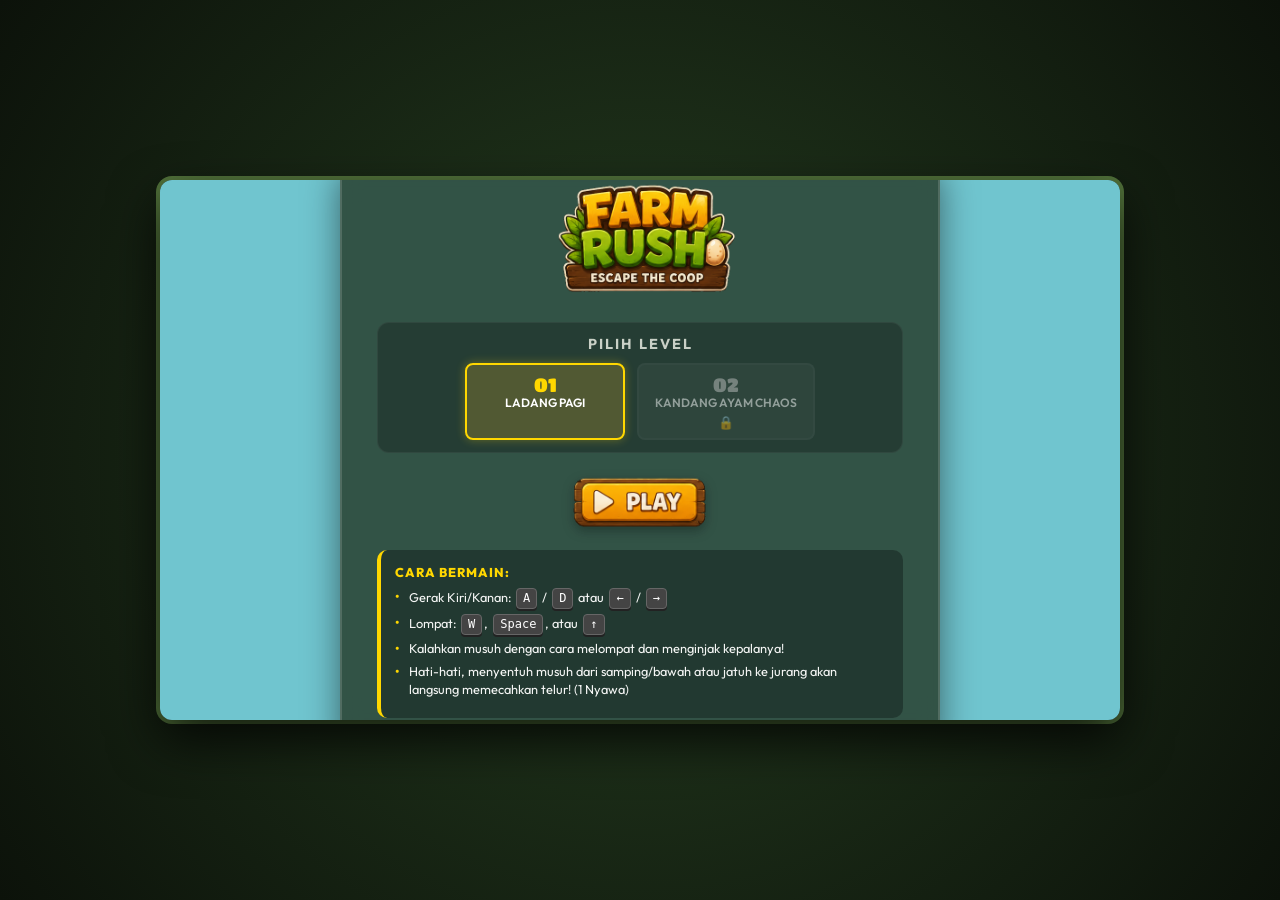
==== index.html @ 37d35f74 "Fix GitHub Pages: move game files to repository root. GitHub Pages serves index.html from the repo r" ====
<!DOCTYPE html>
<html lang="id">
<head>
  <meta charset="UTF-8">
  <meta name="viewport" content="width=device-width, initial-scale=1.0">
  <title>Farm Rush – Escape the Coop</title>
  <!-- SEO Meta Tags -->
  <meta name="description" content="Bantu si telur hidup melarikan diri dari peternakan sebelum berakhir menjadi sarapan di game platformer 2D yang menantang: Farm Rush - Escape the Coop!">
  <meta name="keywords" content="game, platformer, html5, canvas, javascript, game telur, farm rush">
  <meta name="author" content="Antigravity AI">
  
  <!-- Google Fonts -->
  <link rel="preconnect" href="https://fonts.googleapis.com">
  <link rel="preconnect" href="https://fonts.gstatic.com" crossorigin>
  <link href="https://fonts.googleapis.com/css2?family=Outfit:wght@300;400;600;800&family=Titan+One&display=swap" rel="stylesheet">
  
  <!-- CSS Stylesheet -->
  <link rel="stylesheet" href="style.css">
</head>
<body>

  <!-- Game Container -->
  <div id="game-container">
    
    <!-- Canvas for rendering the game -->
    <canvas id="game-canvas" width="960" height="540"></canvas>
    
    <!-- Screen Overlay: Loading Screen -->
    <div id="loading-screen" class="screen-overlay">
      <div class="card glassmorphism text-center">
        <h1 class="font-game title-loading">MEMUAT GAME...</h1>
        <div class="loader-container">
          <div id="loader-bar" style="width: 0%;"></div>
        </div>
        <p id="loader-text" class="font-ui text-muted">Mempersiapkan petualangan si Telur...</p>
      </div>
    </div>

    <!-- Screen Overlay: Start/Main Menu Screen -->
    <div id="start-screen" class="screen-overlay hidden">
      <div class="card glassmorphism main-menu-card text-center">
        <div class="logo-wrapper">
          <img src="asset/logo_game1.png" alt="Farm Rush Logo" id="game-logo" class="bounce-anim">
        </div>
        
        <div class="menu-content">
          <!-- Level Selection -->
          <div class="level-select-container">
            <h3 class="font-ui section-title">PILIH LEVEL</h3>
            <div class="level-buttons">
              <button id="btn-level-1" class="btn btn-level active" data-level="1">
                <span class="lvl-num">01</span>
                <span class="lvl-name">Ladang Pagi</span>
              </button>
              <button id="btn-level-2" class="btn btn-level locked" data-level="2" disabled>
                <span class="lvl-num">02</span>
                <span class="lvl-name">Kandang Ayam Chaos</span>
                <span class="lock-icon">🔒</span>
              </button>
            </div>
          </div>
          
          <!-- Play Button -->
          <div class="action-buttons">
            <button id="btn-play" class="btn btn-action-play">
              <img src="asset/play1.png" alt="Main" class="btn-img">
            </button>
          </div>
          
          <!-- Instructions -->
          <div class="instructions-card text-left">
            <h4 class="font-ui font-bold">CARA BERMAIN:</h4>
            <ul class="font-ui">
              <li>Gerak Kiri/Kanan: <span class="key">A</span> / <span class="key">D</span> atau <span class="key">←</span> / <span class="key">→</span></li>
              <li>Lompat: <span class="key">W</span>, <span class="key">Space</span>, atau <span class="key">↑</span></li>
              <li>Kalahkan musuh dengan cara melompat dan menginjak kepalanya!</li>
              <li>Hati-hati, menyentuh musuh dari samping/bawah atau jatuh ke jurang akan langsung memecahkan telur! (1 Nyawa)</li>
            </ul>
          </div>
        </div>
      </div>
    </div>
    
    <!-- Game HUD Overlay (Active during gameplay) -->
    <div id="game-hud" class="hud-overlay hidden">
      <div class="hud-left">
        <div class="hud-item bg-glass">
          <img src="asset/gandum1.png" alt="Gandum" class="hud-icon">
          <span id="hud-score" class="font-game">0000</span>
        </div>
        <div class="hud-item bg-glass">
          <img src="asset/telur1.png" alt="Telur Emas" class="hud-icon egg-icon">
          <span id="hud-eggs" class="font-game">0/3</span>
        </div>
        <div class="hud-item bg-glass">
          <img src="asset/hati1.png" alt="Nyawa" class="hud-icon heart-icon">
          <span id="hud-lives" class="font-game">3</span>
        </div>
      </div>
      <div class="hud-center bg-glass">
        <span id="hud-level-name" class="font-ui font-bold">LEVEL 1: LADANG PAGI</span>
      </div>
      <div class="hud-right">
        <button id="btn-hud-restart" class="btn btn-hud" title="Restart Level (R)">
          <img src="asset/restart1.png" alt="Restart" class="hud-btn-img">
        </button>
      </div>
    </div>
    
    <!-- Mobile Controls Overlay -->
    <div id="mobile-controls" class="mobile-controls-overlay hidden">
      <div class="control-group-left">
        <button id="ctrl-left" class="ctrl-btn" aria-label="Gerak Kiri">
          <img src="asset/panah_kiri1.png" alt="Kiri">
        </button>
        <button id="ctrl-right" class="ctrl-btn" aria-label="Gerak Kanan">
          <img src="asset/panah_kanan1.png" alt="Kanan">
        </button>
      </div>
      <div class="control-group-right">
        <button id="ctrl-jump" class="ctrl-btn jump-btn" aria-label="Lompat">
          <img src="asset/panah_lompat1.png" alt="Lompat">
        </button>
      </div>
    </div>
    
    <!-- Screen Overlay: Game Over Screen -->
    <div id="game-over-screen" class="screen-overlay hidden">
      <div class="card glassmorphism game-over-card text-center">
        <img src="asset/game_over1.png" alt="Game Over" class="game-over-title-img">
        <h2 class="font-game text-danger text-shadow mt-4">TELUR PECAH!</h2>
        <div class="stats-panel font-ui mt-3">
          <p>Skor Anda: <span id="game-over-score" class="stat-highlight">0</span></p>
          <p>Gandum Dikumpulkan: <span id="game-over-wheat" class="stat-highlight">0</span></p>
          <p>Telur Diselamatkan: <span id="game-over-eggs" class="stat-highlight">0/0</span></p>
        </div>
        <div class="mt-4">
          <button id="btn-retry" class="btn btn-action-retry">
            <img src="asset/retry1.png" alt="Coba Lagi" class="btn-img">
          </button>
        </div>
      </div>
    </div>
    
    <!-- Screen Overlay: Level Clear Screen -->
    <div id="level-clear-screen" class="screen-overlay hidden">
      <div class="card glassmorphism level-clear-card text-center">
        <h1 class="font-game text-success text-shadow">LEVEL SELESAI!</h1>
        <p class="font-ui subtitle">Si Telur berhasil melewati rintangan!</p>
        <div class="stats-panel font-ui mt-3">
          <p>Skor Level: <span id="clear-score" class="stat-highlight">0</span></p>
          <p>Bonus Gandum: <span id="clear-wheat" class="stat-highlight">0</span></p>
          <p>Telur Diselamatkan: <span id="clear-eggs" class="stat-highlight">0/0</span></p>
        </div>
        <div class="mt-4">
          <button id="btn-next-level" class="btn btn-action-next">
            <img src="asset/next_level1.png" alt="Level Berikutnya" class="btn-img">
          </button>
        </div>
      </div>
    </div>
    
    <!-- Screen Overlay: Win Screen -->
    <div id="win-screen" class="screen-overlay hidden">
      <div class="card glassmorphism win-card text-center">
        <img src="asset/win_srceen1.png" alt="You Win!" class="win-title-img">
        <h2 class="font-game text-gold text-shadow mt-4">BERHASIL MELARIKAN DIRI!</h2>
        <p class="font-ui font-bold">Si Telur selamat dari peternakan dan terbebas!</p>
        <div class="stats-panel font-ui mt-3">
          <p>Total Skor Akhir: <span id="win-score" class="stat-highlight">0</span></p>
          <p>Total Telur Diselamatkan: <span id="win-eggs" class="stat-highlight">0/0</span></p>
        </div>
        <div class="mt-4">
          <button id="btn-win-restart" class="btn btn-action-restart-game">
            <span class="font-game">MAIN LAGI</span>
          </button>
        </div>
      </div>
    </div>

  </div>

  <!-- JavaScript file -->
  <script src="game.js"></script>
</body>
</html>
---- style.css ----
/* General resets and background */
* {
  box-sizing: border-box;
  margin: 0;
  padding: 0;
  user-select: none;
  -webkit-user-select: none;
}

body {
  background-color: #121810; /* Dark forest green/black */
  background-image: radial-gradient(circle, #253d20 0%, #0c120a 100%);
  color: #f5f6f5;
  font-family: 'Outfit', sans-serif;
  height: 100vh;
  display: flex;
  justify-content: center;
  align-items: center;
  overflow: hidden;
}

/* Global utility classes */
.hidden {
  display: none !important;
}

/* Typography styles */
.font-game {
  font-family: 'Titan One', cursive;
  letter-spacing: 1px;
}

.font-ui {
  font-family: 'Outfit', sans-serif;
}

.font-bold {
  font-weight: 800;
}

.text-center { text-align: center; }
.text-left { text-align: left; }
.text-shadow {
  text-shadow: 2px 2px 0px rgba(0,0,0,0.5);
}
.text-muted {
  color: #a8b0a6;
}
.text-danger {
  color: #ff5e5e;
}
.text-success {
  color: #76e864;
}
.text-gold {
  color: #ffd700;
}
.mt-4 { margin-top: 1.5rem; }
.mt-3 { margin-top: 1rem; }

/* Game Container & Canvas */
#game-container {
  position: relative;
  width: 960px;
  height: 540px;
  background-color: #222;
  box-shadow: 0 20px 50px rgba(0, 0, 0, 0.8), 0 0 0 4px #52733b;
  border-radius: 12px;
  overflow: hidden;
  aspect-ratio: 16 / 9;
}

/* Responsive Scaling: auto-scale to fit screen maintaining 16:9 ratio */
@media (max-width: 980px), (max-height: 560px) {
  #game-container {
    width: 95vw;
    height: 53.43vw; /* 95 * 9 / 16 */
    max-width: 960px;
    max-height: 540px;
  }
}

#game-canvas {
  position: absolute;
  top: 0;
  left: 0;
  width: 100%;
  height: 100%;
  background-color: #70c5cf; /* Sky blue */
  display: block;
}

/* Screen Overlays (Start, Game Over, Win, etc.) */
.screen-overlay {
  position: absolute;
  top: 0;
  left: 0;
  width: 100%;
  height: 100%;
  display: flex;
  justify-content: center;
  align-items: center;
  z-index: 10;
  transition: opacity 0.3s ease, visibility 0.3s ease;
}

.screen-overlay.hidden {
  opacity: 0;
  visibility: hidden;
  pointer-events: none;
}

/* Card glassmorphism style */
.card {
  border-radius: 16px;
  padding: 30px;
  max-width: 500px;
  width: 90%;
  border: 2px solid rgba(255, 255, 255, 0.15);
  box-shadow: 0 15px 35px rgba(0, 0, 0, 0.5);
  transform: scale(1);
  transition: transform 0.3s cubic-bezier(0.175, 0.885, 0.32, 1.275);
}

.glassmorphism {
  background: rgba(30, 45, 25, 0.75);
  backdrop-filter: blur(10px);
  -webkit-backdrop-filter: blur(10px);
}

.screen-overlay:not(.hidden) .card {
  transform: scale(1);
}

/* Loader Styles */
.title-loading {
  color: #ffb834;
  font-size: 2rem;
  margin-bottom: 20px;
}

.loader-container {
  width: 100%;
  height: 16px;
  background: rgba(255, 255, 255, 0.1);
  border-radius: 8px;
  overflow: hidden;
  margin-bottom: 12px;
  border: 1px solid rgba(255, 255, 255, 0.2);
}

#loader-bar {
  height: 100%;
  background: linear-gradient(90deg, #ffc837 0%, #ff8008 100%);
  box-shadow: 0 0 8px #ff9000;
  transition: width 0.1s linear;
}

/* Main Menu details */
.main-menu-card {
  max-width: 600px;
  padding: 24px 35px;
}

.logo-wrapper {
  margin-bottom: 16px;
}

#game-logo {
  max-height: 120px;
  max-width: 100%;
  object-fit: contain;
}

.bounce-anim {
  animation: logo-bounce 3s infinite ease-in-out;
}

@keyframes logo-bounce {
  0%, 100% { transform: translateY(0); }
  50% { transform: translateY(-8px); }
}

.menu-content {
  display: flex;
  flex-direction: column;
  gap: 16px;
}

/* Level Selection */
.level-select-container {
  background: rgba(0, 0, 0, 0.25);
  padding: 12px;
  border-radius: 12px;
  border: 1px solid rgba(255, 255, 255, 0.05);
}

.section-title {
  font-size: 0.9rem;
  letter-spacing: 2px;
  color: #c9d0c6;
  margin-bottom: 10px;
}

.level-buttons {
  display: flex;
  gap: 12px;
  justify-content: center;
}

.btn-level {
  background: rgba(255, 255, 255, 0.08);
  border: 2px solid rgba(255, 255, 255, 0.15);
  border-radius: 8px;
  padding: 8px 16px;
  color: #fff;
  display: flex;
  flex-direction: column;
  align-items: center;
  cursor: pointer;
  transition: all 0.2s ease;
  min-width: 160px;
}

.btn-level .lvl-num {
  font-family: 'Titan One', cursive;
  font-size: 1.2rem;
  color: #c5c5c5;
}

.btn-level .lvl-name {
  font-size: 0.75rem;
  font-weight: 600;
  text-transform: uppercase;
}

.btn-level.active {
  background: rgba(255, 200, 50, 0.2);
  border-color: #ffd700;
  box-shadow: 0 0 10px rgba(255, 215, 0, 0.3);
}

.btn-level.active .lvl-num {
  color: #ffd700;
}

.btn-level.locked {
  opacity: 0.5;
  cursor: not-allowed;
  border-color: rgba(255, 255, 255, 0.05);
}

.btn-level.locked .lock-icon {
  margin-top: 4px;
  font-size: 0.8rem;
}

.btn-level:hover:not(.locked):not(.active) {
  background: rgba(255, 255, 255, 0.15);
  transform: translateY(-2px);
}

/* Action buttons & Image buttons */
.action-buttons {
  margin-top: 5px;
  display: flex;
  justify-content: center;
}

.btn {
  font-family: inherit;
  outline: none;
}

.btn-action-play, .btn-action-retry, .btn-action-next {
  background: none;
  border: none;
  cursor: pointer;
  padding: 0;
  transition: transform 0.1s ease, filter 0.2s ease;
}

.btn-img {
  height: 60px;
  display: block;
  filter: drop-shadow(0 4px 6px rgba(0,0,0,0.3));
}

.btn-action-play:hover, .btn-action-retry:hover, .btn-action-next:hover {
  transform: scale(1.08);
}

.btn-action-play:active, .btn-action-retry:active, .btn-action-next:active {
  transform: scale(0.96);
}

/* Instructions card */
.instructions-card {
  background: rgba(0, 0, 0, 0.3);
  padding: 14px;
  border-radius: 10px;
  font-size: 0.8rem;
  line-height: 1.4;
  border-left: 4px solid #ffd700;
}

.instructions-card h4 {
  margin-bottom: 6px;
  color: #ffd700;
  letter-spacing: 1px;
}

.instructions-card ul {
  list-style: none;
}

.instructions-card li {
  margin-bottom: 5px;
  position: relative;
  padding-left: 14px;
}

.instructions-card li::before {
  content: "•";
  color: #ffd700;
  position: absolute;
  left: 0;
  font-weight: bold;
}

.key {
  background: #444;
  color: #fff;
  border: 1px solid #666;
  border-radius: 4px;
  padding: 1px 6px;
  font-family: monospace;
  font-size: 0.75rem;
  box-shadow: 0 2px 0 #222;
  margin: 0 2px;
  display: inline-block;
}

/* HUD styles */
.hud-overlay {
  position: absolute;
  top: 15px;
  left: 15px;
  right: 15px;
  display: flex;
  justify-content: space-between;
  align-items: center;
  z-index: 5;
  pointer-events: none; /* Make clicks pass through to canvas when clicking general HUD areas */
}

.hud-left {
  display: flex;
  gap: 10px;
}

.hud-item {
  display: flex;
  align-items: center;
  gap: 8px;
  padding: 6px 14px;
  border-radius: 20px;
  min-width: 100px;
  justify-content: center;
}

.bg-glass {
  background: rgba(25, 35, 20, 0.75);
  backdrop-filter: blur(5px);
  -webkit-backdrop-filter: blur(5px);
  border: 1px solid rgba(255, 255, 255, 0.15);
  box-shadow: 0 4px 10px rgba(0, 0, 0, 0.3);
}

.hud-icon {
  height: 22px;
  object-fit: contain;
}

.egg-icon {
  height: 24px;
}

.heart-icon {
  height: 24px;
}


#hud-score, #hud-eggs {
  font-size: 1.1rem;
  color: #fff;
  text-shadow: 1px 1px 0 rgba(0,0,0,0.8);
}

.hud-center {
  padding: 6px 18px;
  border-radius: 20px;
  font-size: 0.85rem;
  color: #ffd700;
  letter-spacing: 1px;
}

.hud-right {
  pointer-events: auto; /* Enable clicks on HUD buttons */
}

.btn-hud {
  background: none;
  border: none;
  cursor: pointer;
  padding: 0;
  transition: transform 0.1s ease;
}

.hud-btn-img {
  height: 38px;
  filter: drop-shadow(0 2px 4px rgba(0,0,0,0.4));
  display: block;
}

.btn-hud:hover {
  transform: scale(1.1) rotate(15deg);
}

.btn-hud:active {
  transform: scale(0.9) rotate(-10deg);
}

/* Mobile Controls */
.mobile-controls-overlay {
  position: absolute;
  bottom: 20px;
  left: 20px;
  right: 20px;
  display: flex;
  justify-content: space-between;
  align-items: flex-end;
  z-index: 8;
  pointer-events: none; /* Let empty spaces click through to canvas */
}

.control-group-left {
  display: flex;
  gap: 15px;
  pointer-events: auto;
}

.control-group-right {
  pointer-events: auto;
}

.ctrl-btn {
  background: none;
  border: none;
  cursor: pointer;
  padding: 0;
  outline: none;
  opacity: 0.65;
  transition: opacity 0.2s, transform 0.05s;
  -webkit-tap-highlight-color: transparent;
}

.ctrl-btn img {
  height: 60px;
  width: 60px;
  display: block;
  filter: drop-shadow(0 4px 6px rgba(0,0,0,0.4));
}

.jump-btn img {
  height: 64px;
  width: 64px;
}

.ctrl-btn:hover {
  opacity: 0.85;
}

.ctrl-btn:active {
  opacity: 1;
  transform: scale(0.9);
}

/* Game Over Card & Titles */
.game-over-card {
  border-color: rgba(255, 94, 94, 0.3);
  max-width: 440px;
}

.game-over-title-img {
  height: 70px;
  max-width: 100%;
  object-fit: contain;
  filter: drop-shadow(0 4px 8px rgba(0,0,0,0.5));
}

.stats-panel {
  background: rgba(0, 0, 0, 0.4);
  border-radius: 10px;
  padding: 15px;
  font-size: 0.95rem;
  border: 1px solid rgba(255,255,255,0.05);
}

.stats-panel p {
  margin: 6px 0;
  display: flex;
  justify-content: space-between;
}

.stat-highlight {
  font-family: 'Titan One', cursive;
  color: #ffd700;
}

/* Level Clear Card */
.level-clear-card {
  border-color: rgba(118, 232, 100, 0.3);
  max-width: 440px;
}

.subtitle {
  font-size: 0.9rem;
  color: #d1d5db;
  margin-top: 4px;
}

/* Win Screen Card */
.win-card {
  border-color: rgba(255, 215, 0, 0.4);
  max-width: 480px;
}

.win-title-img {
  height: 80px;
  max-width: 100%;
  object-fit: contain;
  filter: drop-shadow(0 4px 10px rgba(0,0,0,0.5));
}

.btn-action-restart-game {
  background: linear-gradient(135deg, #ffd700 0%, #ffa500 100%);
  border: 2px solid #fff;
  border-radius: 30px;
  padding: 12px 35px;
  color: #222;
  cursor: pointer;
  transition: transform 0.1s ease, box-shadow 0.2s ease;
  box-shadow: 0 6px 15px rgba(255, 215, 0, 0.4);
}

.btn-action-restart-game:hover {
  transform: translateY(-2px) scale(1.04);
  box-shadow: 0 8px 20px rgba(255, 215, 0, 0.6);
}

.btn-action-restart-game:active {
  transform: translateY(1px) scale(0.98);
}
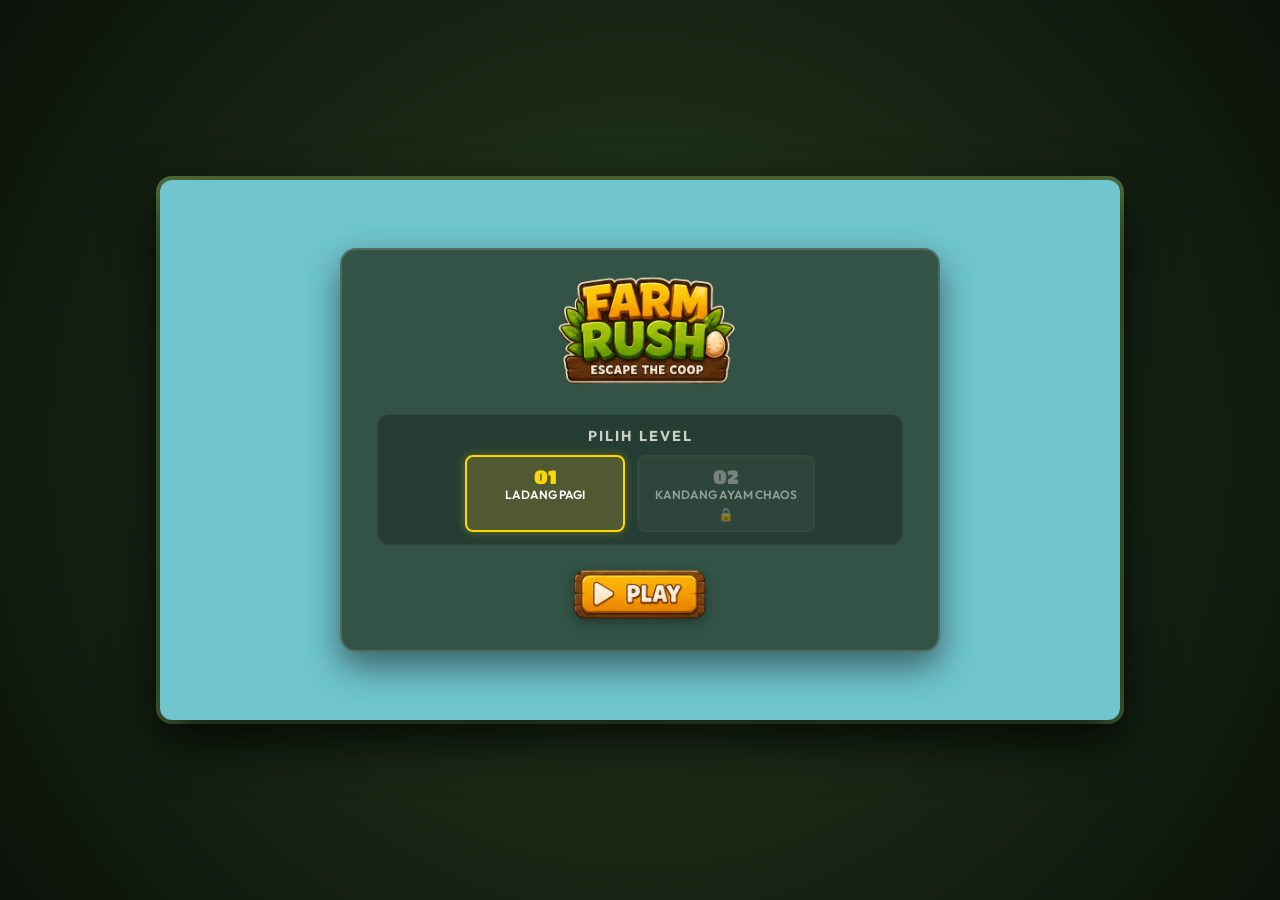
==== commit 346e5ac9: "Remove how-to-play section from main menu for mobile-first layout. Co-authored-by: Cursor <cursorage" ====
--- a/index.html
+++ b/index.html
@@ -2,12 +2,22 @@
 <html lang="id">
 <head>
   <meta charset="UTF-8">
-  <meta name="viewport" content="width=device-width, initial-scale=1.0">
+  <meta name="viewport" content="width=device-width, initial-scale=1.0, maximum-scale=1.0, user-scalable=no, viewport-fit=cover">
   <title>Farm Rush – Escape the Coop</title>
   <!-- SEO Meta Tags -->
   <meta name="description" content="Bantu si telur hidup melarikan diri dari peternakan sebelum berakhir menjadi sarapan di game platformer 2D yang menantang: Farm Rush - Escape the Coop!">
   <meta name="keywords" content="game, platformer, html5, canvas, javascript, game telur, farm rush">
   <meta name="author" content="Antigravity AI">
+
+  <!-- PWA -->
+  <meta name="theme-color" content="#52733b">
+  <meta name="mobile-web-app-capable" content="yes">
+  <meta name="apple-mobile-web-app-capable" content="yes">
+  <meta name="apple-mobile-web-app-status-bar-style" content="black-translucent">
+  <meta name="apple-mobile-web-app-title" content="Farm Rush">
+  <link rel="manifest" href="manifest.json">
+  <link rel="icon" href="icons/icon-192x192.png" type="image/png">
+  <link rel="apple-touch-icon" href="icons/icon-192x192.png">
   
   <!-- Google Fonts -->
   <link rel="preconnect" href="https://fonts.googleapis.com">
@@ -66,17 +76,6 @@
               <img src="asset/play1.png" alt="Main" class="btn-img">
             </button>
           </div>
-          
-          <!-- Instructions -->
-          <div class="instructions-card text-left">
-            <h4 class="font-ui font-bold">CARA BERMAIN:</h4>
-            <ul class="font-ui">
-              <li>Gerak Kiri/Kanan: <span class="key">A</span> / <span class="key">D</span> atau <span class="key">←</span> / <span class="key">→</span></li>
-              <li>Lompat: <span class="key">W</span>, <span class="key">Space</span>, atau <span class="key">↑</span></li>
-              <li>Kalahkan musuh dengan cara melompat dan menginjak kepalanya!</li>
-              <li>Hati-hati, menyentuh musuh dari samping/bawah atau jatuh ke jurang akan langsung memecahkan telur! (1 Nyawa)</li>
-            </ul>
-          </div>
         </div>
       </div>
     </div>
@@ -180,7 +179,35 @@
 
   </div>
 
-  <!-- JavaScript file -->
+  <!-- Petunjuk instalasi PWA untuk iOS (hanya tampil di Safari, bukan mode standalone) -->
+  <div id="ios-install-hint" class="ios-install-hint hidden">
+    <p class="font-ui">Untuk fullscreen di iPhone: tap <strong>Share</strong> → <strong>Add to Home Screen</strong>, lalu buka dari icon di Home Screen.</p>
+    <button id="ios-install-dismiss" type="button" aria-label="Tutup">✕</button>
+  </div>
+
+  <script>
+    if ('serviceWorker' in navigator) {
+      window.addEventListener('load', function () {
+        navigator.serviceWorker.register('./service-worker.js').catch(console.error);
+      });
+    }
+
+    (function () {
+      var hint = document.getElementById('ios-install-hint');
+      var dismiss = document.getElementById('ios-install-dismiss');
+      var isIOS = /iPad|iPhone|iPod/.test(navigator.userAgent) || (navigator.platform === 'MacIntel' && navigator.maxTouchPoints > 1);
+      var isStandalone = window.matchMedia('(display-mode: standalone)').matches || window.navigator.standalone === true;
+      if (isStandalone) {
+        document.body.classList.add('ios-standalone');
+      }
+      if (hint && isIOS && !isStandalone) {
+        hint.classList.remove('hidden');
+      }
+      if (dismiss && hint) {
+        dismiss.addEventListener('click', function () { hint.classList.add('hidden'); });
+      }
+    })();
+  </script>
   <script src="game.js"></script>
 </body>
 </html>
--- a/style.css
+++ b/style.css
@@ -7,16 +7,25 @@
   -webkit-user-select: none;
 }
 
+html {
+  height: 100%;
+  height: -webkit-fill-available;
+}
+
 body {
   background-color: #121810; /* Dark forest green/black */
   background-image: radial-gradient(circle, #253d20 0%, #0c120a 100%);
   color: #f5f6f5;
   font-family: 'Outfit', sans-serif;
-  height: 100vh;
+  min-height: 100vh;
+  min-height: 100dvh;
+  min-height: -webkit-fill-available;
   display: flex;
   justify-content: center;
   align-items: center;
   overflow: hidden;
+  padding: env(safe-area-inset-top) env(safe-area-inset-right) env(safe-area-inset-bottom) env(safe-area-inset-left);
+  -webkit-touch-callout: none;
 }
 
 /* Global utility classes */
@@ -77,6 +86,48 @@
     height: 53.43vw; /* 95 * 9 / 16 */
     max-width: 960px;
     max-height: 540px;
+  }
+}
+
+/* PWA standalone / Add to Home Screen — fullscreen tanpa UI browser */
+@media (display-mode: standalone), (display-mode: fullscreen) {
+  body {
+    padding: 0;
+    background-image: none;
+    background-color: #000;
+  }
+
+  #game-container {
+    width: 100vw;
+    width: 100dvw;
+    height: 100vh;
+    height: 100dvh;
+    max-width: none;
+    max-height: none;
+    border-radius: 0;
+    box-shadow: none;
+    aspect-ratio: auto;
+  }
+}
+
+/* iOS Safari standalone (navigator.standalone) */
+@supports (-webkit-touch-callout: none) {
+  body.ios-standalone {
+    padding: 0;
+    background-image: none;
+    background-color: #000;
+  }
+
+  body.ios-standalone #game-container {
+    width: 100vw;
+    width: 100dvw;
+    height: 100vh;
+    height: 100dvh;
+    max-width: none;
+    max-height: none;
+    border-radius: 0;
+    box-shadow: none;
+    aspect-ratio: auto;
   }
 }
 
@@ -434,9 +485,9 @@
 /* Mobile Controls */
 .mobile-controls-overlay {
   position: absolute;
-  bottom: 20px;
-  left: 20px;
-  right: 20px;
+  bottom: calc(20px + env(safe-area-inset-bottom, 0px));
+  left: calc(20px + env(safe-area-inset-left, 0px));
+  right: calc(20px + env(safe-area-inset-right, 0px));
   display: flex;
   justify-content: space-between;
   align-items: flex-end;
@@ -562,3 +613,41 @@
 .btn-action-restart-game:active {
   transform: translateY(1px) scale(0.98);
 }
+
+/* iOS install hint banner */
+.ios-install-hint {
+  position: fixed;
+  bottom: calc(12px + env(safe-area-inset-bottom, 0px));
+  left: calc(12px + env(safe-area-inset-left, 0px));
+  right: calc(12px + env(safe-area-inset-right, 0px));
+  z-index: 9999;
+  display: flex;
+  align-items: flex-start;
+  gap: 10px;
+  padding: 12px 14px;
+  background: rgba(18, 24, 16, 0.95);
+  border: 1px solid rgba(118, 232, 100, 0.4);
+  border-radius: 12px;
+  box-shadow: 0 8px 24px rgba(0, 0, 0, 0.45);
+  font-size: 0.85rem;
+  line-height: 1.4;
+}
+
+.ios-install-hint p {
+  flex: 1;
+  margin: 0;
+}
+
+.ios-install-hint button {
+  background: none;
+  border: none;
+  color: #a8b0a6;
+  font-size: 1.1rem;
+  cursor: pointer;
+  padding: 0 4px;
+  line-height: 1;
+}
+
+.ios-install-hint strong {
+  color: #76e864;
+}
